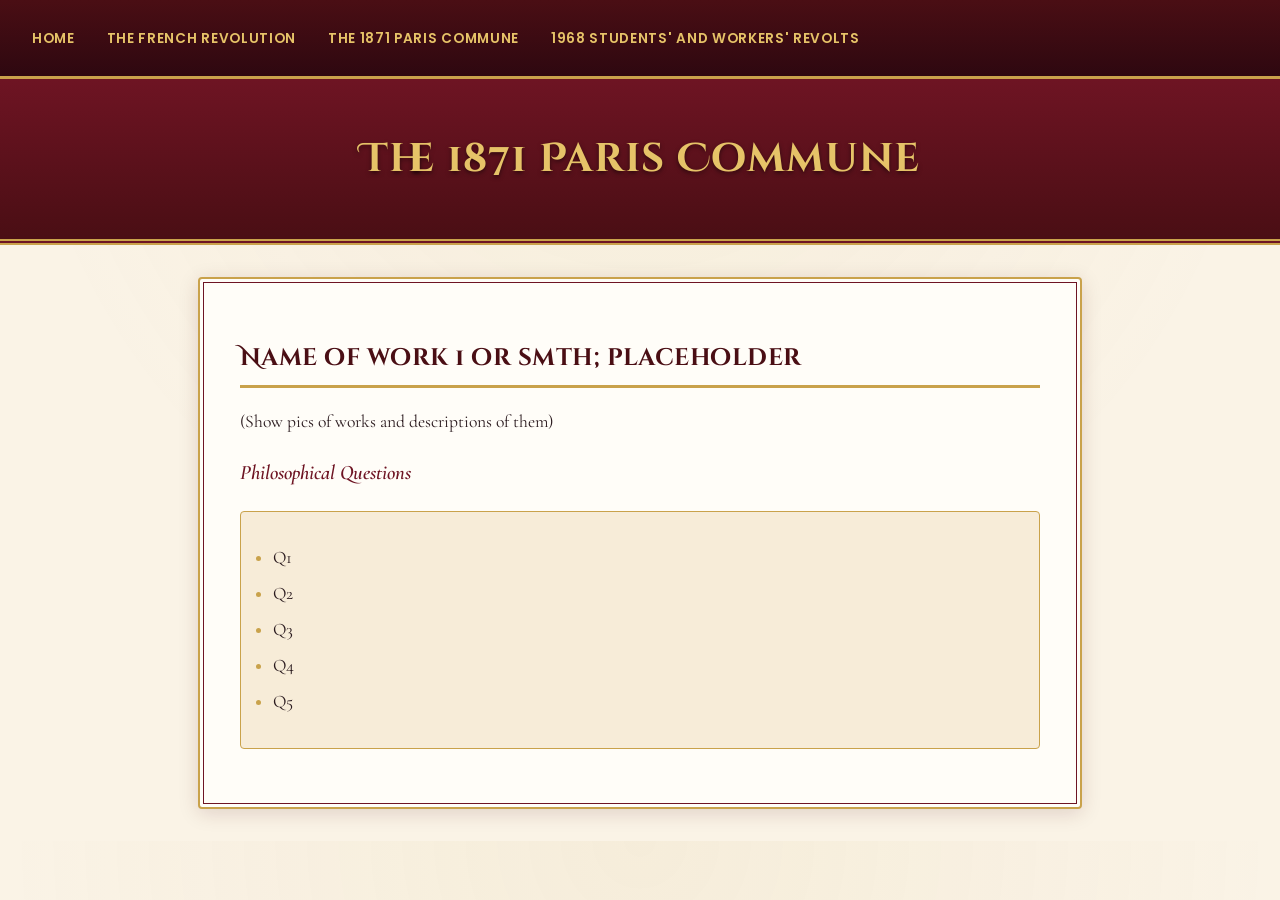
==== commune.html @ c092a6a7 "first draft" ====
<!DOCTYPE html>
<html lang="en">
<head>
    <meta charset="UTF-8">
    <meta name="viewport" content="width=device-width, initial-scale=1.0">
    <title>1871 Paris Commune</title>
    <link rel="stylesheet" href="styles.css">
</head>
<body>
    <nav>
        <ul>
            <li><a href="index.html">Home</a></li>
            <li><a href="revolution.html">The French Revolution</a></li>
            <li><a href="commune.html">The 1871 Paris Commune</a></li>
            <li><a href="protest.html">1968 Students' and Workers' Revolts</a></li>
        </ul>
    </nav>

    <header>
        <h1>The 1871 Paris Commune</h1>
    </header>

    <main>
        <section>
            <h2>Name of work 1 or smth; placeholder</h2>
            
            <p>
                (Show pics of works and descriptions of them)

            </p>

            <h3>Philosophical Questions</h3>
            <ul>
                <li>Q1</li>
                <li>Q2</li>
                <li>Q3</li>
                <li>Q4</li>
                <li>Q5</li>
            </ul>
        </section>
    </main>
</body>
</html>
---- styles.css ----
/* Customization 1: Custom Fonts */
@import url('https://fonts.googleapis.com/css2?family=Cinzel+Decorative:wght@700&family=Cormorant+Garamond:ital,wght@0,400;0,600;1,400&family=Poppins:wght@300;400;600&display=swap');

body {
    font-family: 'Cormorant Garamond', 'Poppins', serif;
    margin: 0;
    padding: 0;
    line-height: 1.6;
    font-size: 1.1rem;
}

/* Customization 2: Custom Color Scheme — Regal Red & Gold */
:root {
    --wine: #4a0e14;
    --wine-dark: #2e0810;
    --burgundy: #6e1423;
    --gold: #c9a24b;
    --gold-bright: #e6c368;
    --ivory: #faf3e6;
    --ink: #2b1b1f;
}

body {
    background-color: var(--ivory);
    background-image:
        radial-gradient(circle at 50% 0%, rgba(201,162,75,0.08), transparent 60%);
    color: var(--ink);
}

nav {
    background: linear-gradient(180deg, var(--wine) 0%, var(--wine-dark) 100%);
    padding: 1rem 2rem;
    border-bottom: 3px solid var(--gold);
    box-shadow: 0 2px 8px rgba(0,0,0,0.3);
}

nav ul {
    list-style: none;
    display: flex;
    gap: 2rem;
    margin: 0;
    padding: 0;
}

nav a {
    color: var(--gold-bright);
    text-decoration: none;
    font-weight: 600;
    font-family: 'Poppins', sans-serif;
    letter-spacing: 0.05em;
    text-transform: uppercase;
    font-size: 0.85rem;
    border-bottom: 1px solid transparent;
    padding-bottom: 2px;
    transition: border-color 0.2s ease;
}

nav a:hover,
nav a:focus-visible {
    color: #fff;
    border-bottom-color: var(--gold);
}

header {
    background:
        linear-gradient(180deg, var(--burgundy) 0%, var(--wine) 100%);
    color: var(--ivory);
    text-align: center;
    padding: 3rem 2rem;
    border-bottom: 6px double var(--gold);
    position: relative;
}

h1 {
    margin: 0;
    font-family: 'Cinzel Decorative', serif;
    font-size: 2.5rem;
    color: var(--gold-bright);
    text-shadow: 0 2px 4px rgba(0,0,0,0.5);
    letter-spacing: 0.03em;
}

/* Customization 3: Custom Margins, Padding, and Layout */
main {
    max-width: 800px;
    margin: 2rem auto;
    padding: 2.5rem;
    background: #fffdf8;
    border: 2px solid var(--gold);
    outline: 1px solid var(--burgundy);
    outline-offset: -6px;
    box-shadow: 0 4px 20px rgba(74,14,20,0.15);
    border-radius: 4px;
}

.intro {
    margin-bottom: 3rem;
}

img {
    max-width: 300px;
    height: auto;
    border-radius: 4px;
    margin: 1rem auto;
    display: block;
    border: 4px solid var(--gold);
    box-shadow: 0 3px 10px rgba(0,0,0,0.2);
}

.contact {
    border-top: 3px double var(--gold);
    padding-top: 1.5rem;
    margin-top: 2rem;
}

h2 {
    color: var(--wine);
    font-family: 'Cinzel Decorative', serif;
    font-size: 1.5rem;
    border-bottom: 3px solid var(--gold);
    padding-bottom: 0.5rem;
    letter-spacing: 0.02em;
}

h3 {
    color: var(--burgundy);
    font-family: 'Cormorant Garamond', serif;
    font-style: italic;
    font-weight: 600;
}

main ul {
    background-color: #f7ecd8;
    border: 1px solid var(--gold);
    padding: 1.5rem 2rem;
    border-radius: 4px;
}

li {
    margin: 0.5rem 0;
}

li::marker {
    color: var(--gold);
}
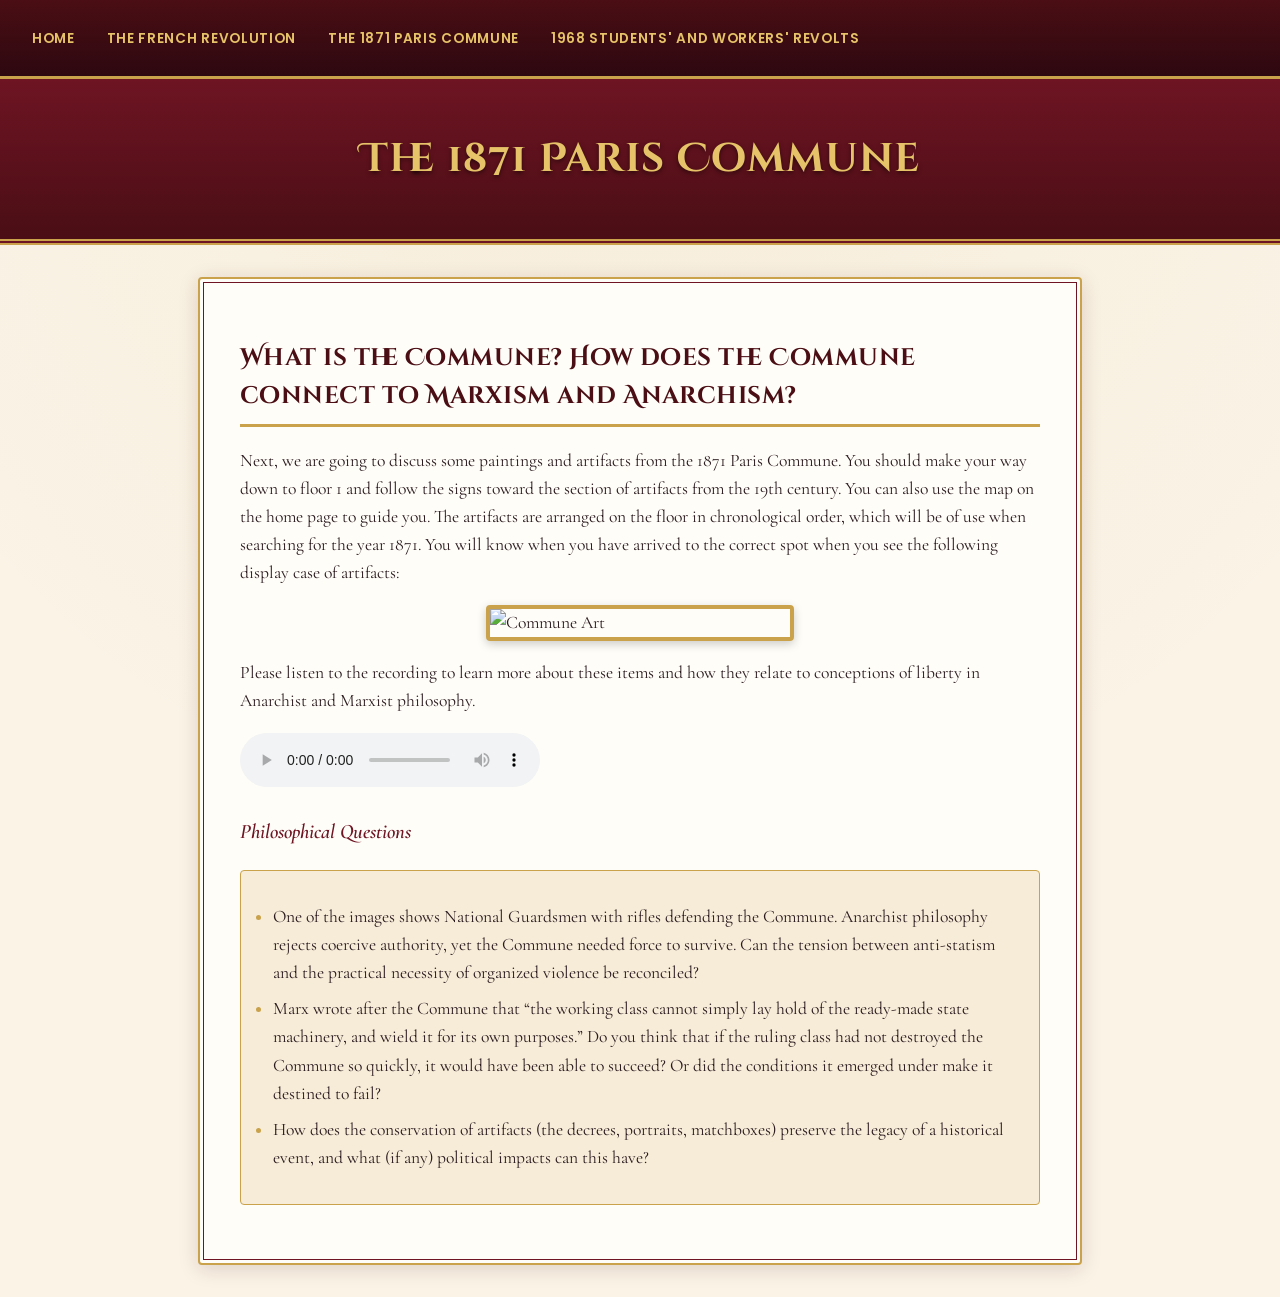
==== commit 13ea2b9c: "first draft" ====
--- a/commune.html
+++ b/commune.html
@@ -22,20 +22,25 @@
 
     <main>
         <section>
-            <h2>Name of work 1 or smth; placeholder</h2>
+            <h2>What is the Commune? How does the Commune connect to Marxism and Anarchism?</h2>
             
             <p>
-                (Show pics of works and descriptions of them)
-
+                Next, we are going to discuss some paintings and artifacts from the 1871 Paris Commune. You should make your way down to floor 1 and follow the signs toward the section of artifacts from the 19th century. You can also use the map on the home page to guide you. The artifacts are arranged on the floor in chronological order, which will be of use when searching for the year 1871. You will know when you have arrived to the correct spot when you see the following display case of artifacts:
             </p>
+            <img src="Commune.jpg" alt="Commune Art">
+            <p>
+                Please listen to the recording to learn more about these items and how they relate to conceptions of liberty in Anarchist and Marxist philosophy.
+            </p>
+            <audio controls>
+                <source src="commune-audio.m4a" type="audio/mp4">
+                Your browser doesn't support audio playback.
+            </audio>
 
             <h3>Philosophical Questions</h3>
             <ul>
-                <li>Q1</li>
-                <li>Q2</li>
-                <li>Q3</li>
-                <li>Q4</li>
-                <li>Q5</li>
+                <li>One of the images shows National Guardsmen with rifles defending the Commune. Anarchist philosophy rejects coercive authority, yet the Commune needed force to survive. Can the tension between anti-statism and the practical necessity of organized violence be reconciled?</li>
+                <li>Marx wrote after the Commune that “the working class cannot simply lay hold of the ready-made state machinery, and wield it for its own purposes.” Do you think that if the ruling class had not destroyed the Commune so quickly, it would have been able to succeed? Or did the conditions it emerged under make it destined to fail?</li>
+                <li>How does the conservation of artifacts (the decrees, portraits, matchboxes) preserve the legacy of a historical event, and what (if any) political impacts can this have?</li>
             </ul>
         </section>
     </main>
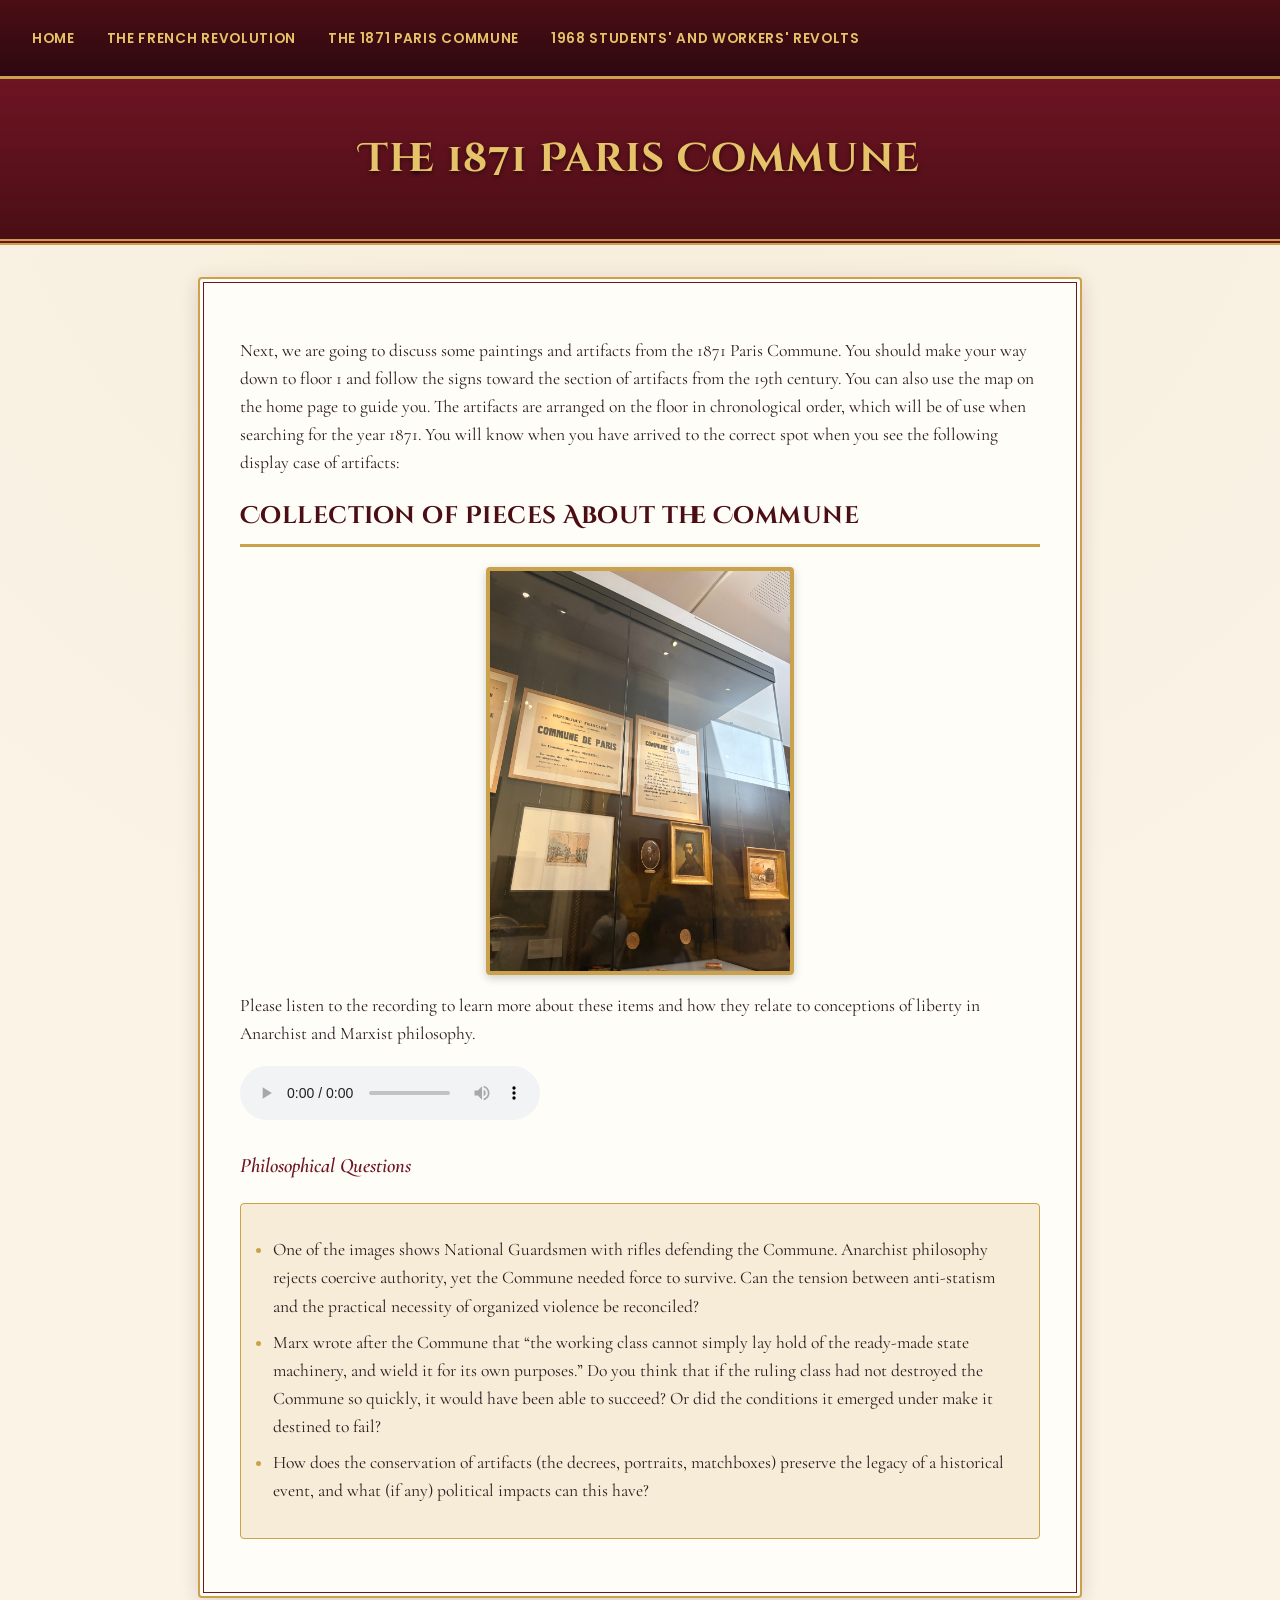
==== commit 85facf3b: "Protests" ====
--- a/commune.html
+++ b/commune.html
@@ -22,11 +22,10 @@
 
     <main>
         <section>
-            <h2>What is the Commune? How does the Commune connect to Marxism and Anarchism?</h2>
-            
             <p>
                 Next, we are going to discuss some paintings and artifacts from the 1871 Paris Commune. You should make your way down to floor 1 and follow the signs toward the section of artifacts from the 19th century. You can also use the map on the home page to guide you. The artifacts are arranged on the floor in chronological order, which will be of use when searching for the year 1871. You will know when you have arrived to the correct spot when you see the following display case of artifacts:
             </p>
+            <h2>Collection of Pieces About the Commune</h2>
             <img src="Commune.jpg" alt="Commune Art">
             <p>
                 Please listen to the recording to learn more about these items and how they relate to conceptions of liberty in Anarchist and Marxist philosophy.
